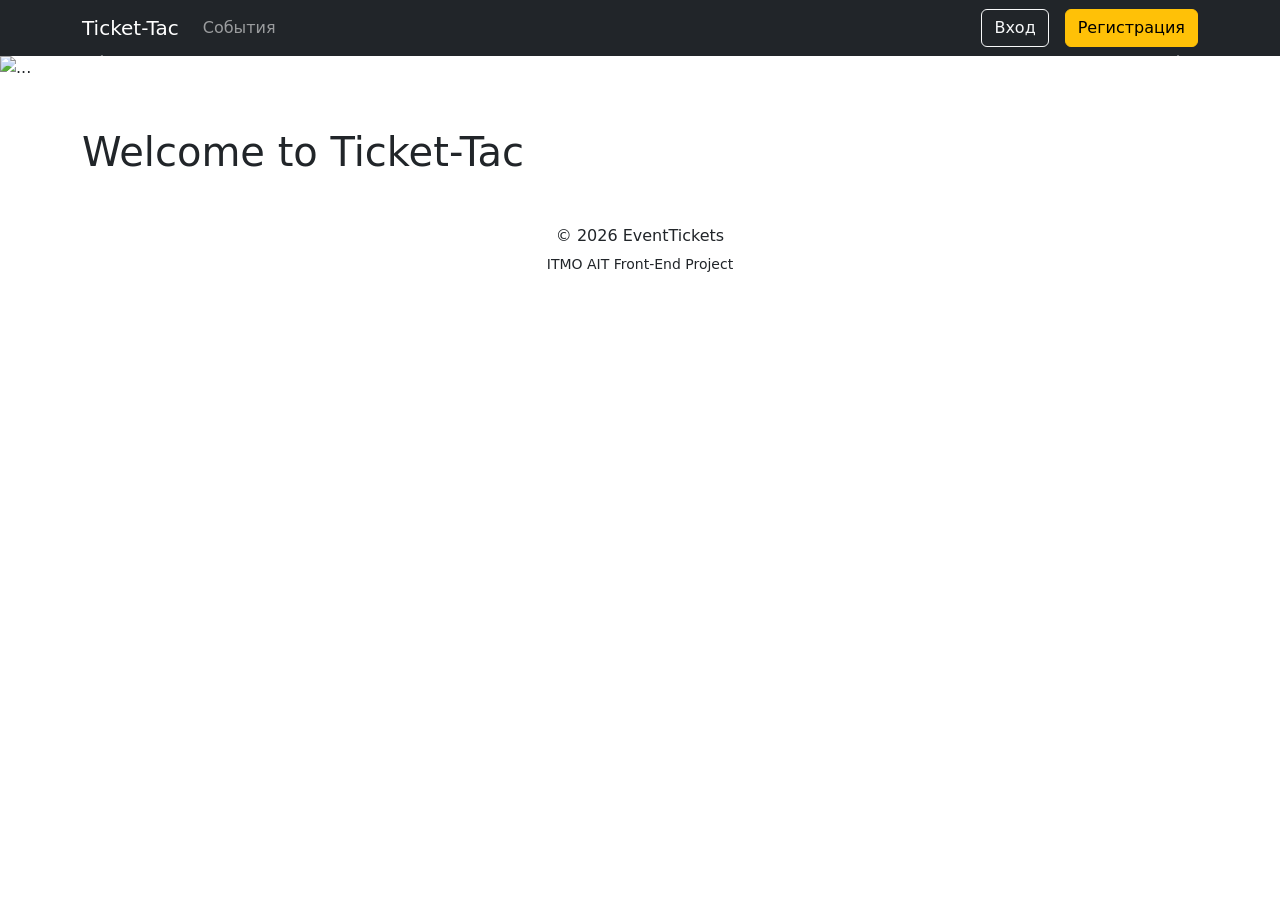
==== J3211/Левандо Ксения/labs/lab1/index.html @ 023a27ba "feat: improve homepage" ====
<!DOCTYPE html>
<html lang="en">
<head>
    <meta charset="UTF-8">
    <meta name="viewport" content="width=device-width, initial-scale=1.0">
    <title> ticket-tac.com </title>
    <link href="https://cdn.jsdelivr.net/npm/bootstrap@5.3.8/dist/css/bootstrap.min.css" rel="stylesheet" integrity="sha384-sRIl4kxILFvY47J16cr9ZwB07vP4J8+LH7qKQnuqkuIAvNWLzeN8tE5YBujZqJLB" crossorigin="anonymous">
    <link rel="stylesheet" href="css/style.css">
</head>
<body>
    <!-- Navigation -->
    <nav class="navbar navbar-expand-lg navbar-dark bg-dark">
        <div class="container">
            <a class="navbar-brand" href="index.html">Ticket-Tac</a>

            <button class="navbar-toggler" type="button" data-bs-toggle="collapse" data-bs-target="#navMenu">
                <span class="navbar-toggler-icon"></span>
            </button>

            <div class="collapse navbar-collapse" id="navMenu">
                <ul class="navbar-nav me-auto">
                    <li class="nav-item">
                        <a class="nav-link" href="search.html">События</a>
                    </li>
                </ul>

                <div class="d-flex" id="authButtons">
                    <a href="login.html" class="btn btn-outline-light me-3">Вход</a>
                    <a href="register.html" class="btn btn-warning">Регистрация</a>
                </div>
            </div>
        </div>
    </nav>

    <!-- Content -->
    <!-- Carousel -->
     <div id="carouselExampleInterval" class="carousel slide" data-bs-ride="carousel">
            <div class="carousel-inner">
                <div class="carousel-item active" data-bs-interval="10000">
                <img src="assets/img1.jpg" class="d-block w-100 carousel-img" alt="...">
                <div class="carousel-caption">
                    <h2>Find the best events near you</h2>
                    <p>Concerts, theatre, festivals and more</p>
                <a href="search.html" class="btn btn-outline-light">Browse events</a>
            </div>
                </div>
                <div class="carousel-item" data-bs-interval="2000">
                <img src="assets/img4.jpg" class="d-block w-100 carousel-img" alt="...">
                <div class="carousel-caption">
                    <h2>Book tickets in seconds</h2>
                    <p>Secure and simple booking process</p>
                </div>
                </div>
                <div class="carousel-item">
                <img src="assets/img2.jpg" class="d-block w-100 carousel-img" alt="...">
                <div class="carousel-caption">
                    <h2>Discover new experiences</h2>
                    <p>Your next event is waiting</p>
            </div>
                </div>
            </div>
            <button class="carousel-control-prev" type="button" data-bs-target="#carouselExampleInterval" data-bs-slide="prev">
                <span class="carousel-control-prev-icon" aria-hidden="true"></span>
                <span class="visually-hidden">Previous</span>
            </button>
            <button class="carousel-control-next" type="button" data-bs-target="#carouselExampleInterval" data-bs-slide="next">
                <span class="carousel-control-next-icon" aria-hidden="true"></span>
                <span class="visually-hidden">Next</span>
            </button>
        </div>
    <main class="container my-5 flex-grow-1">
        <h1 class="mb-4"> Welcome to Ticket-Tac</h1>
    </main>

  </div>
</section>




    <!-- Footer -->
     <footer class="site-footer">
        <div class="container text-center">
            <p class="mb-1">© 2026 EventTickets</p>
            <small>ITMO AIT Front-End Project</small>
        </div>
    </footer>

    <!-- Add JS -->
    <script src="https://cdn.jsdelivr.net/npm/bootstrap@5.3.8/dist/js/bootstrap.bundle.min.js" integrity="sha384-FKyoEForCGlyvwx9Hj09JcYn3nv7wiPVlz7YYwJrWVcXK/BmnVDxM+D2scQbITxI" crossorigin="anonymous"></script>
    <script src="js/script.js"></script>
</body>
</html>
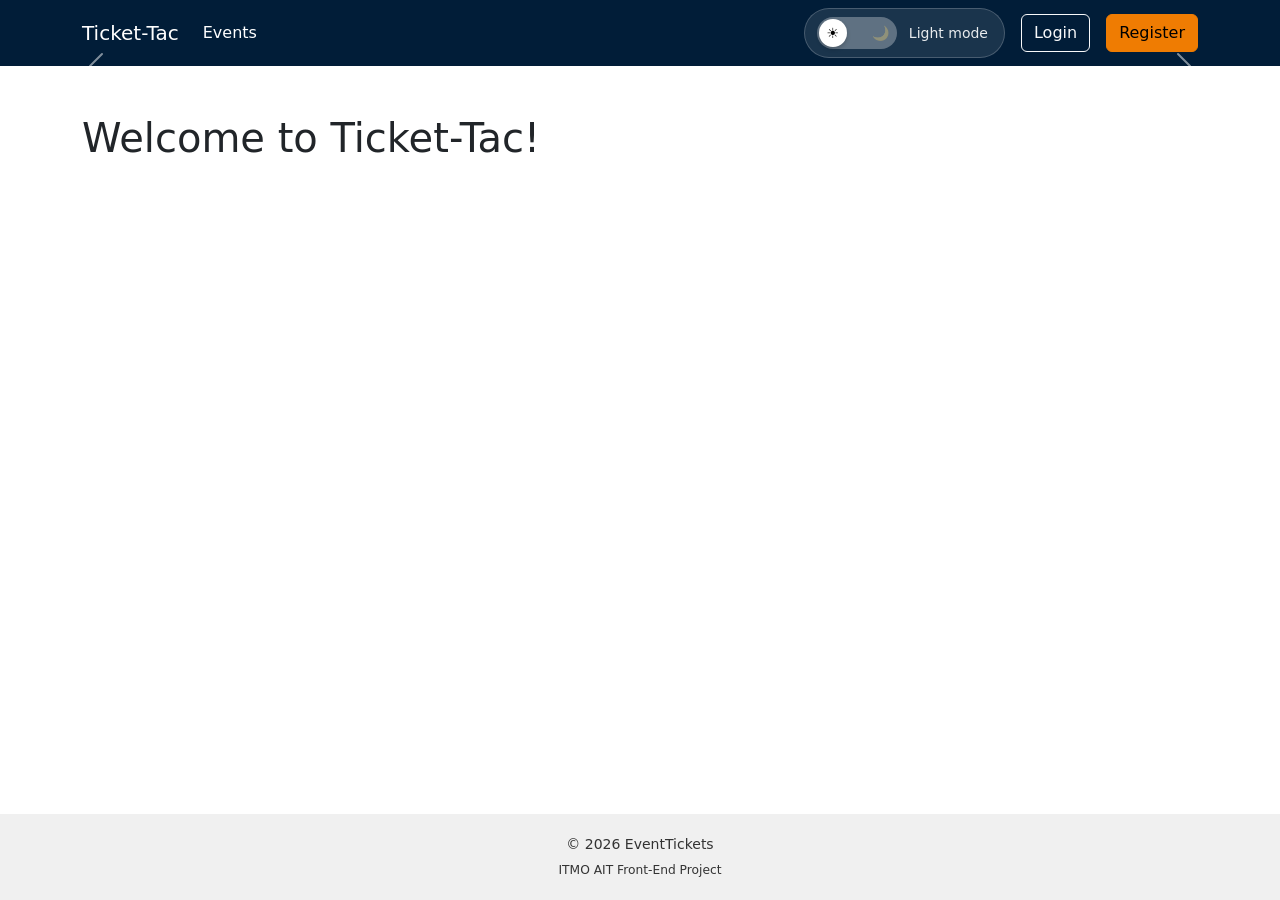
==== commit dc70b572: "Принимает отчёт: Левандо Ксения, J3211, HW3 Левандо Ксения, J3211, HW3" ====
--- a/J3211/Левандо Ксения/labs/lab1/index.html
+++ b/J3211/Левандо Ксения/labs/lab1/index.html
@@ -3,30 +3,50 @@
 <head>
     <meta charset="UTF-8">
     <meta name="viewport" content="width=device-width, initial-scale=1.0">
+    <meta name="description" content="Buy event tickets online. Wide selection of events: concert, festivals, sports event etc. Fast checkout, secure payment, instant e-tickets.">
     <title> ticket-tac.com </title>
     <link href="https://cdn.jsdelivr.net/npm/bootstrap@5.3.8/dist/css/bootstrap.min.css" rel="stylesheet" integrity="sha384-sRIl4kxILFvY47J16cr9ZwB07vP4J8+LH7qKQnuqkuIAvNWLzeN8tE5YBujZqJLB" crossorigin="anonymous">
+    <link rel="stylesheet" href="css/themes.css">
     <link rel="stylesheet" href="css/style.css">
 </head>
-<body>
+<body class="d-flex flex-column min-vh-100">
     <!-- Navigation -->
     <nav class="navbar navbar-expand-lg navbar-dark bg-dark">
         <div class="container">
             <a class="navbar-brand" href="index.html">Ticket-Tac</a>
 
-            <button class="navbar-toggler" type="button" data-bs-toggle="collapse" data-bs-target="#navMenu">
-                <span class="navbar-toggler-icon"></span>
+            <button class="navbar-toggler" 
+            type="button" 
+            data-bs-toggle="collapse" 
+            data-bs-target="#navMenu" 
+            aria-label="Open navigation menu">
+                <span class="navbar-toggler-icon" aria-hidden="true"></span>
             </button>
 
             <div class="collapse navbar-collapse" id="navMenu">
                 <ul class="navbar-nav me-auto">
                     <li class="nav-item">
-                        <a class="nav-link" href="search.html">События</a>
+                        <a class="nav-link" href="events.html">Events</a>
                     </li>
                 </ul>
-
+                <!-- toggle theme -->
+                <button onclick="toggleTheme()" class="theme-switch-alt" id="themeToggle" aria-label="Switch theme">
+                    <div class="theme-switch-alt-container">
+                        <div class="theme-switch-alt-icons">
+                            <span class="theme-icon-sun">☀️</span>
+                            <span class="theme-icon-moon">🌙</span>
+                        </div>
+                        <div class="theme-switch-alt-track">
+                            <div class="theme-switch-alt-thumb">
+                                <span id="themeIconAlt" class="theme-icon-active">☀️</span>
+                            </div>
+                        </div>
+                    </div>
+                    <span id="themeTextAlt" class="theme-text-alt">Dark mode</span>
+                </button>
                 <div class="d-flex" id="authButtons">
-                    <a href="login.html" class="btn btn-outline-light me-3">Вход</a>
-                    <a href="register.html" class="btn btn-warning">Регистрация</a>
+                    <a href="login.html" class="btn btn-outline-light me-3">Login</a>
+                    <a href="register.html" class="btn btn-warning">Register</a>
                 </div>
             </div>
         </div>
@@ -34,25 +54,26 @@
 
     <!-- Content -->
     <!-- Carousel -->
+     <div class="carousel-container">
      <div id="carouselExampleInterval" class="carousel slide" data-bs-ride="carousel">
             <div class="carousel-inner">
-                <div class="carousel-item active" data-bs-interval="10000">
-                <img src="assets/img1.jpg" class="d-block w-100 carousel-img" alt="...">
+                <div class="carousel-item active" data-bs-interval="5000">
+                <img src="assets/img1-1.webp" class="d-block w-100 carousel-img" alt="" aria-hidden="true">
                 <div class="carousel-caption">
                     <h2>Find the best events near you</h2>
                     <p>Concerts, theatre, festivals and more</p>
-                <a href="search.html" class="btn btn-outline-light">Browse events</a>
+                <a href="events.html" class="btn btn-outline-light">Browse events</a>
             </div>
                 </div>
-                <div class="carousel-item" data-bs-interval="2000">
-                <img src="assets/img4.jpg" class="d-block w-100 carousel-img" alt="...">
+                <div class="carousel-item" data-bs-interval="5000">
+                <img src="assets/img4.webp" class="d-block w-100 carousel-img" alt="" aria-hidden="true">
                 <div class="carousel-caption">
                     <h2>Book tickets in seconds</h2>
                     <p>Secure and simple booking process</p>
                 </div>
                 </div>
-                <div class="carousel-item">
-                <img src="assets/img2.jpg" class="d-block w-100 carousel-img" alt="...">
+                <div class="carousel-item" data-bs-interval="5000">
+                <img src="assets/img2.webp" class="d-block w-100 carousel-img" alt="" aria-hidden="true">
                 <div class="carousel-caption">
                     <h2>Discover new experiences</h2>
                     <p>Your next event is waiting</p>
@@ -68,8 +89,9 @@
                 <span class="visually-hidden">Next</span>
             </button>
         </div>
+    </div>
     <main class="container my-5 flex-grow-1">
-        <h1 class="mb-4"> Welcome to Ticket-Tac</h1>
+        <h1 class="mb-4"> Welcome to Ticket-Tac!</h1>
     </main>
 
   </div>
@@ -79,7 +101,7 @@
 
 
     <!-- Footer -->
-     <footer class="site-footer">
+     <footer class="site-footer mt-auto">
         <div class="container text-center">
             <p class="mb-1">© 2026 EventTickets</p>
             <small>ITMO AIT Front-End Project</small>
--- a/J3211/Левандо Ксения/labs/lab1/css/themes.css
+++ b/J3211/Левандо Ксения/labs/lab1/css/themes.css
@@ -0,0 +1,45 @@
+:root {
+    --bg-color: #ffffff;
+    --text-color: #212529;
+    --card-bg: #ffffff;
+    --border-color: #dee2e6;
+
+    --muted-color: #6c757d;
+
+    --input-bg: #ffffff;
+    --input-text: #212529;
+    --placeholder-color: #6c757d;
+
+    --navbar-bg: #011d38;
+    --navbar-text: #ffffff;
+    --footer-bg:#f0f0f0;
+    --btn-primary: #0d6efd;
+    --btn-success: #5cb85c;
+    --btn-warning: rgb(239, 124, 2);
+    --table-color: #ffffff;
+    --card-img-color: #f0f0f0;
+}
+
+/* dark theme */
+[data-theme="dark"] {
+    --bg-color: #121212;
+    --text-color: #f1f1f1;
+
+    --border-color: #333;
+
+    --muted-color: #aaaaaa;
+
+    --input-bg: #1e1e1e;
+    --input-text: #ffffff;
+    --placeholder-color: #aaaaaa;
+
+    --card-bg: #1e1e1e;
+    --navbar-bg: #000000;
+    --navbar-text: #ffffff;
+    --footer-bg:#000000;
+    --btn-primary: #010228;
+    --btn-success: #203d24;
+    --btn-warning: rgb(235, 207, 134);
+    --table-color: #aaaaaa;
+    --card-img-color: #090909;
+}
--- a/J3211/Левандо Ксения/labs/lab1/css/style.css
+++ b/J3211/Левандо Ксения/labs/lab1/css/style.css
@@ -0,0 +1,269 @@
+body {
+	margin: 0;
+    background-color: var(--bg-color);
+    color: var(--text-color);
+}
+
+.site-footer {
+  padding: 20px;
+  font-size: 14px;
+  color: #333;
+}
+.bg-dark {
+    background-color: #07132f !important;
+}
+
+.btn-warning {
+    background-color: #ff7a00;
+    border-color: #ff7a00;
+}
+
+.carousel-img{
+    object-fit: cover;
+    filter: brightness(50%)
+}
+
+.carousel-caption {
+    background: rgba(0,0,0,0.45);
+    padding: 20px;
+    border-radius: 10px;
+}
+
+.card-img-top {
+    width: 100%;
+    height: 300px;
+    object-fit: contain;
+    background-color: var(--card-img-color)
+    /* background-color: #f0f0f0; */
+}
+
+/* cards */
+.card {
+    background-color: var(--card-bg);
+    color: var(--text-color);
+    border-color: var(--border-color);
+}
+.text-muted {
+    color: var(--muted-color) !important;
+}
+/* navbar */
+.navbar {
+    background-color: var(--navbar-bg) !important;
+}
+
+.navbar .nav-link,
+.navbar-brand {
+    color: var(--navbar-text) !important;
+}
+
+/* buttons */
+.btn-primary,
+.bg-info {
+    background-color: var(--btn-primary) !important;
+    border-color: var(--btn-primary);
+}
+.btn-success {
+    background-color: var(--btn-success);
+    border-color: var(--btn-success);
+}
+.btn-warning {
+    background-color: var(--btn-warning);
+    border-color: var(--btn-warning);
+}
+
+/* modal */
+.modal-content,
+.modal-body {
+    background-color: var(--card-bg);
+    color: var(--text-color);
+}
+.table{
+    --bs-table-bg: var(--table-color);
+}
+
+/* inputs */
+.form-control,
+.form-select{
+    background-color: var(--input-bg);
+    color: var(--input-text);
+    border-color: var(--border-color);
+}
+.form-label{
+    color: var(--muted-color) !important;
+}
+
+/* placeholder */
+::placeholder {
+    color: var(--placeholder-color) !important;
+    opacity: 1;
+}
+
+/* footer */
+footer {
+    background-color: var(--footer-bg);
+    color: var(--navbar-text);
+}
+
+/* switch theme button */
+.theme-switch-alt {
+    display: inline-flex;
+    align-items: center;
+    gap: 12px;
+    background: rgba(255, 255, 255, 0.1);
+    border: 1px solid rgba(255, 255, 255, 0.2);
+    border-radius: 40px;
+    padding: 8px 16px 8px 12px;
+    cursor: pointer;
+    transition: all 0.3s ease;
+    margin-right: 16px;
+}
+
+.theme-switch-alt:hover {
+    background: rgba(255, 255, 255, 0.2);
+    border-color: rgba(255, 255, 255, 0.3);
+    transform: translateY(-1px);
+}
+
+.theme-switch-alt-container {
+    position: relative;
+    width: 80px;
+    height: 32px;
+}
+
+/* for static icons */
+.theme-switch-alt-icons {
+    position: absolute;
+    top: 0;
+    left: 0;
+    width: 100%;
+    height: 100%;
+    display: flex;
+    justify-content: space-between;
+    align-items: center;
+    padding: 0 8px;
+    pointer-events: none;  /* clicks go through icons */
+}
+
+.theme-icon-sun,
+.theme-icon-moon {
+    font-size: 14px;
+    opacity: 0.6;
+    transition: opacity 0.3s ease;
+}
+
+/* switch track */
+.theme-switch-alt-track {
+    width: 100%;
+    height: 100%;
+    background: rgba(255, 255, 255, 0.3);
+    border-radius: 40px;
+    position: relative;
+    transition: all 0.3s ease;
+}
+
+/* thumb */
+.theme-switch-alt-thumb {
+    width: 28px;
+    height: 28px;
+    background: white;
+    border-radius: 50%;
+    position: absolute;
+    top: 2px;
+    left: 2px;
+    transition: transform 0.3s ease;
+    display: flex;
+    align-items: center;
+    justify-content: center;
+    box-shadow: 0 2px 4px rgba(0, 0, 0, 0.2);
+    z-index: 2;
+}
+
+/* icon inside of a thumb */
+.theme-icon-active {
+    font-size: 14px;
+    transition: transform 0.3s ease;
+}
+
+/* text */
+.theme-text-alt {
+    font-size: 14px;
+    font-weight: 500;
+    color: rgba(255, 255, 255, 0.9);
+    transition: color 0.3s ease;
+}
+
+/* dark theme */
+[data-theme="dark"] .theme-switch-alt {
+    background: rgba(90, 90, 90, 0.405);
+    border-color: rgba(255, 255, 255, 0.1);
+}
+
+[data-theme="dark"] .theme-switch-alt:hover {
+    background: rgba(0, 0, 0, 0.4);
+    border-color: rgba(255, 255, 255, 0.2);
+}
+
+[data-theme="dark"] .theme-switch-alt-track {
+    background: rgba(255, 255, 255, 0.2);
+}
+
+/* thumb moves to the right */
+[data-theme="dark"] .theme-switch-alt-thumb {
+    transform: translateX(48px);  /* 80 - 28 (width of thumb) - 2 -2*/
+    background: #1a1a2e;
+}
+
+/* active icon changes */
+[data-theme="dark"] .theme-icon-active {
+    transform: rotate(360deg);
+}
+
+/* static icons fade */
+[data-theme="dark"] .theme-icon-sun {
+    opacity: 0.3;
+}
+
+[data-theme="dark"] .theme-icon-moon {
+    opacity: 1;
+}
+
+.theme-icon-sun {
+    opacity: 1;
+}
+
+.theme-icon-moon {
+    opacity: 0.3;
+}
+
+/* text */
+[data-theme="dark"] .theme-text-alt {
+    color: rgba(255, 255, 255, 0.9);
+}
+
+/* animation by hovering */
+.theme-switch-alt:hover .theme-switch-alt-thumb {
+    transform: scale(1.05);
+}
+
+[data-theme="dark"] .theme-switch-alt:hover .theme-switch-alt-thumb {
+    transform: translateX(48px) scale(1.05);
+}
+
+@media (max-width: 991.98px) {
+    .theme-switch-alt {
+        margin-right: 0;
+        margin-bottom: 12px;
+        width: fit-content;
+    }
+    
+    #authButtons {
+        flex-wrap: wrap;
+        gap: 8px;
+    }
+    
+    #authButtons .btn {
+        margin-right: 0 !important;
+    }
+}
+
+}
